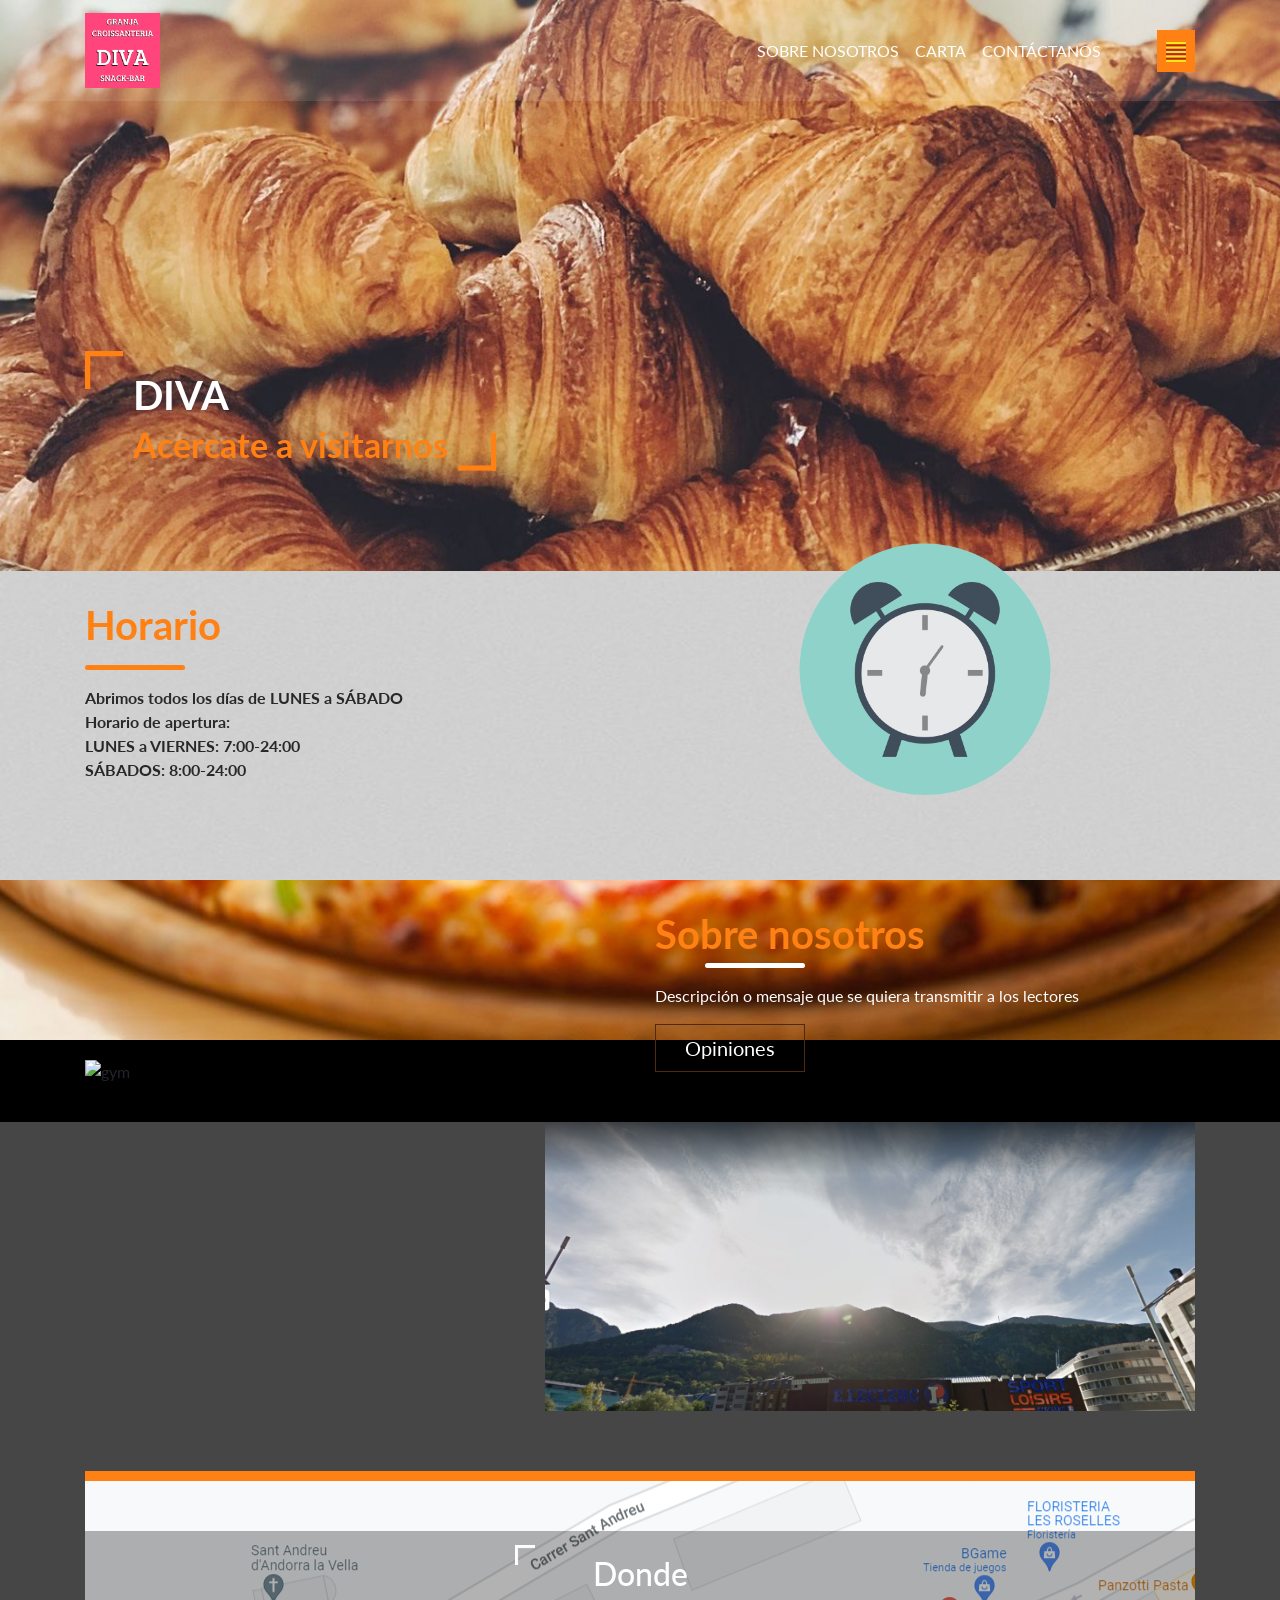
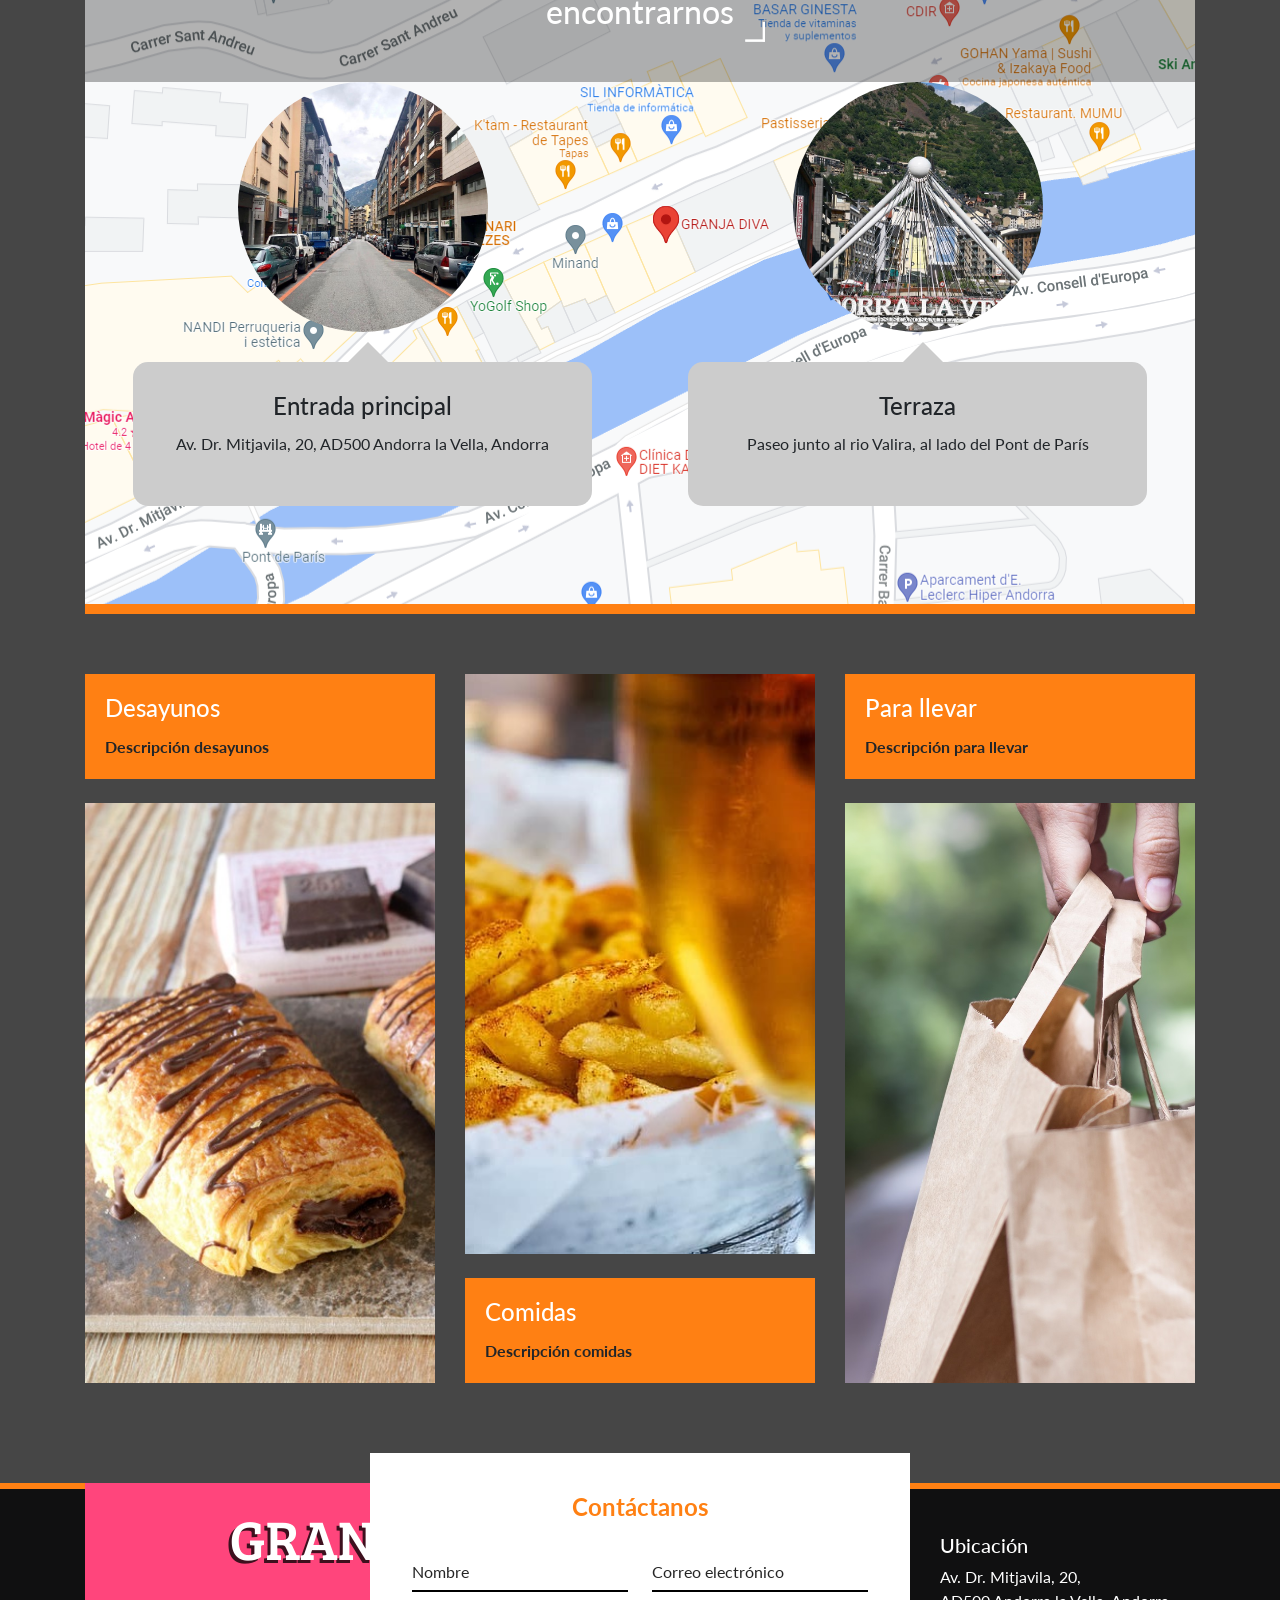
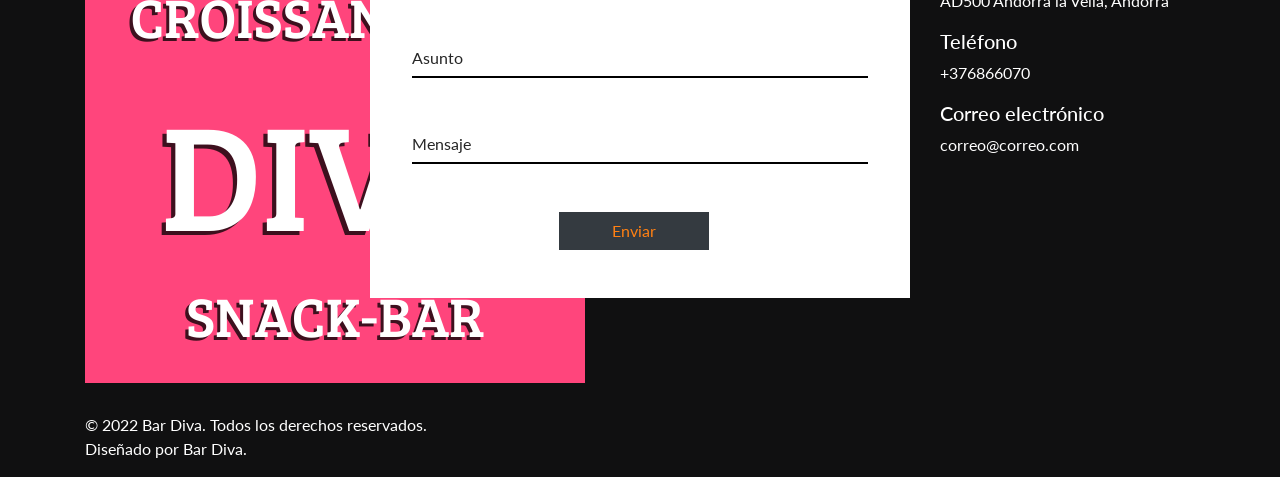
==== index.html @ 4da61eec "Add files via upload" ====
<!doctype html>
<html lang="en">
<head>
  <!-- Required meta tags -->
  <meta charset="utf-8">
  <meta name="viewport" content="width=device-width, initial-scale=1, shrink-to-fit=no">
  <title>Granja Croissantería DIVA Snack-Bar</title>

  <!-- Bootstrap CSS -->
  <link href="css/animate.css" rel="stylesheet">
  <link rel="stylesheet" href="css/bootstrap.min.css" type="text/css">
  <link href="https://fonts.googleapis.com/css?family=Lato:300,400,700" rel="stylesheet">
  <link rel="stylesheet" href="css/style.css">
</head>
<body>
<div class="container-fluid pl-0 pr-0 bg-img clearfix parallax-window2" data-parallax="scroll" data-image-src="images/banner2.jpg">
  <nav class="navbar navbar-expand-md navbar-dark">
    <div class="container"> 
      <!-- Brand --> 
      <a class="navbar-brand mr-auto" style="width: 75px; height: 85px;"><img src="images/logo.png" alt="DIVA" width="100%" height="100%" /></a> 
      
      <!-- Toggler/collapsibe Button -->
      <button class="navbar-toggler" type="button" data-toggle="collapse" data-target="#collapsibleNavbar"> <span class="navbar-toggler-icon"></span> </button>
      
      <!-- Navbar links -->
      <div class="collapse navbar-collapse" id="collapsibleNavbar">
        <ul class="navbar-nav ml-auto">
          <li class="nav-item"> <a class="nav-link" href="#about-us">Sobre nosotros</a> </li>
          <li class="nav-item"> <a class="nav-link" href="#">Carta</a> </li>
          <li class="nav-item"> <a class="nav-link" href="#contact">Contáctanos</a> </li>
        </ul>
        <ul class="navbar-nav ml-5">
          <li class="nav-item"> <a class="nav-link btn btn-danger" href="catalan.html"><img src="images/catalan.jpg" alt=""></a> </li>
        </ul>
      </div>
    </div>
  </nav>
  <div class="container">
    <div class="fh5co-banner-text-box">
      <div class="quote-box pl-5 pr-5 wow bounceInRight">
        <h2> DIVA <br><span>Acercate a visitarnos</span> </h2>
      </div>
       </div>
  </div>
</div>
<div class="container-fluid fh5co-network">
  <div class="container">
    <div class="row">
      <div class="col-md-6">
        <h2 class="wow bounceInRight">Horario</h2>
        <hr />
        <p class="wow bounceInDown">Abrimos todos los días de LUNES a SÁBADO <br> Horario de apertura: <br> LUNES a VIERNES: 7:00-24:00 <br> SÁBADOS: 8:00-24:00</p>
      </div>
      <div class="col-md-6">
        <figure class="wow bounceInDown"> <img src="images/reloj2.png" alt="gym" class="img-fluid" width="50%" height="50%" /> </figure>
      </div>
    </div>
  </div>
</div>
<div id="about-us" class="container-fluid fh5co-about-us pl-0 pr-0 parallax-window" data-parallax="scroll" data-image-src="images/about-us-bg.jpg">
  <div class="container">
    <div class="col-sm-6 offset-sm-6">
      <h2 class="wow bounceInLeft" data-wow-delay=".25s">Sobre nosotros</h2>
      <hr/>
      <p class="wow bounceInRight" data-wow-delay=".25s">Descripción o mensaje que se quiera transmitir a los lectores </p>
      <a href="https://www.google.com/search?q=bar+diva+andorra&rlz=1C1FHFK_esES972ES972&oq=bar+diva+&aqs=chrome.1.69i59l2j0i512j0i22i30l3j69i60l2.2398j0j7&sourceid=chrome&ie=UTF-8#lrd=0x12a58ada9495efd1:0x4dd84c9280904a52,1,,," target="_blank" class="btn btn-lg btn-outline-danger d-inline-block text-center mx-auto wow bounceInDown">Opiniones</a> </div>
  </div>
</div>
<div class="container-fluid fh5co-content-box">
  <div class="container">
    <div class="row">
      <div class="col-md-5 pr-0"><img src="images/Pared.png" alt="gym" class="img-fluid wow bounceInLeft"/> </div>
      <div class="col-md-7 pl-0">
        <div class="wow bounceInRight" data-wow-delay=".25s">
          <div class="card-img-overlay">
          </div>
          <img src="images/vistas.png" alt="girls in gym" class="img-fluid" /> </div>
      </div>
    </div>
    <div class="row trainers pl-0 pr-0">
      <div class="col-12 bg-50">
        <br>
        <div class="quote-box2 wow bounceInDown" data-wow-delay=".25s">
          <h2> Donde encontrarnos </h2>
        </div>
      </div>
      <div class="col-md-6 pr-5 pl-5">
        <div class="card text-center wow bounceInLeft" data-wow-delay=".25s"> 
          <img class="card-img-top rounded-circle img-fluid" src="images/calle1.jpg" alt="Card image">
          <div class="card-body mb-5">
            <h4 class="card-title">Entrada principal</h4>
            <p class="card-text">Av. Dr. Mitjavila, 20, AD500 Andorra la Vella, Andorra</p>
          </div>
        </div>
      </div>
      <div class="col-md-6 pl-5 pr-5">
        <div class="card text-center wow bounceInRight" data-wow-delay=".25s"> <img class="card-img-top rounded-circle img-fluid" src="images/calle_puente.jpg" alt="Card image">
          <div class="card-body mb-5">
            <h4 class="card-title">Terraza</h4>
            <p class="card-text">Paseo junto al rio Valira, al lado del Pont de París</p>
          </div>
        </div>
      </div>
    </div>
    <div class="row gallery">
      <div class="col-md-4">
        <div class="card">
          <div class="card-body mb-4 wow bounceInLeft" data-wow-delay=".25s">
            <h4 class="card-title">Desayunos</h4>
            <p class="card-text">Descripción desayunos </p>
          </div>
          <img class="card-img-top img-fluid wow bounceInRight" data-wow-delay=".25s" src="images/napo.jpg" alt="Card image"> </div>
      </div>
      <div class="col-md-4">
        <div class="card"> <img class="card-img-top img-fluid wow bounceInUp" data-wow-delay=".25s" src="images/comida.jpg" alt="Card image">
          <div class="card-body mt-4 wow bounceInDown" data-wow-delay=".25s">
            <h4 class="card-title">Comidas</h4>
            <p class="card-text">Descripción comidas </p>
          </div>
        </div>
      </div>
      <div class="col-md-4">
        <div class="card">
          <div class="card-body mb-4 wow bounceInRight" data-wow-delay=".25s">
            <h4 class="card-title">Para llevar</h4>
            <p class="card-text">Descripción para llevar </p>
          </div>
          <img class="card-img-top img-fluid wow bounceInLeft" data-wow-delay=".25s" src="images/bolsas.jpg" alt="Card image"> </div>
      </div>
    </div>
  </div>
</div>
<footer class="container-fluid">
  <div class="container">
    <div class="row">
      <div class="col-md-3 footer1 d-flex wow bounceInLeft" data-wow-delay=".25s">
        <div class="d-flex flex-wrap align-content-center"> <a href="#"><img src="images/logo.png" alt="logo" /></a>
          <p>&copy; 2022 Bar Diva. Todos los derechos reservados.<br> Diseñado por Bar Diva.</p>
        </div>
      </div>
      <div class="col-md-6 footer2 wow bounceInUp" data-wow-delay=".25s" id="contact">
        <div class="form-box">
          <h4>Contáctanos</h4>
          <table class="table table-responsive d-table">
            <tr>
              <td><input type="text" class="form-control pl-0" placeholder="Nombre" /></td>
              <td><input type="email" class="form-control pl-0" placeholder="Correo electrónico" /></td>
            </tr>
            <tr>
              <td colspan="2"></td>
            </tr>
            <tr>
              <td colspan="2"><input type="text" class="form-control pl-0" placeholder="Asunto" /></td>
            </tr>
            <tr>
              <td colspan="2"></td>
            </tr>
            <tr>
              <td colspan="2"><input type="text" class="form-control pl-0" placeholder="Mensaje" /></td>
            </tr>
            <tr>
              <td colspan="2"></td>
            </tr>
            <tr>
              <td colspan="2" class="text-center pl-0"><button type="submit" class="btn btn-dark"><a href="mailto:rodrigo.pajares@hotmail.com">Enviar</a></button></td>
            </tr>
          </table>
        </div>
      </div>
      <div class="col-md-3 footer3 wow bounceInRight" data-wow-delay=".25s">
        <h5>Ubicación</h5>
        <p>Av. Dr. Mitjavila, 20, <br>
        AD500 Andorra la Vella, Andorra</p>
        <h5>Teléfono</h5>
        <p>+376866070</p>
        <h5>Correo electrónico</h5>
        <p>correo@correo.com</p>
      </div>
    </div>
  </div>
</footer>

<!-- Optional JavaScript --> 
<!-- jQuery first, then Bootstrap JS, ... -->

<script src="js/jquery.min.js"></script>
<script src="js/bootstrap.min.js"></script>
<script src="js/parallax.js"></script>
<script src="js/wow.js"></script>
<script src="js/main.js"></script>

</body>
</html>
---- css/style.css ----
/*
 * Fox by FreeHTML5.co
 * Twitter: https://twitter.com/fh5co
 * Facebook: https://fb.com/fh5co
 * URL: https://freehtml5.co
 */

body {
  font-family: 'Lato', sans-serif;
  overflow: hidden;
  overflow-y: scroll;
  background-color: #000;
}
body .bg-img {
  background-repeat: no-repeat;
  background-position: center;
  padding-bottom: 100px;
}
body nav {
  background: rgba(255, 255, 255, 0.1);
}
body nav .navbar-nav a {
  font-size: 16px;
  text-transform: uppercase;
  color: #fff !important;
  transition: all 0.3s;
  -webkit-transition: all 0.3s;
  -ms-transition: all 0.3s;
  -o-transition: all 0.3s;
}
body nav .navbar-nav a:hover {
  color: #ff8013 !important;
}
body nav .navbar-nav .btn-danger {
  background: #ff8013;
  border-color: #ff8013;
  border-radius: 0;
}
body nav .navbar-nav .btn-danger:hover {
  background: #df6700;
  border-color: #df6700;
}

a, a:hover {
  color: #ff8013;
}

.fh5co-banner-text-box {
  position: relative;
  max-height: 120px;
  display: inline-block;
  margin-top: 250px;
}
.fh5co-banner-text-box .quote-box {
  max-width: 455px;
  padding: 20px 0;
}
.fh5co-banner-text-box .quote-box h2 {
  font-family: 'Lato', sans-serif;
  font-weight: 700;
  color: #fff;
  font-size: 40px;
}
.fh5co-banner-text-box .quote-box h2 span {
  color: #ff8013;
  font-size: 34px;
}
.fh5co-banner-text-box .quote-box::before {
  content: "";
  position: absolute;
  height: 38px;
  width: 38px;
  left: 0;
  top: 0;
  background: url("../images/right-quote.png");
  background-repeat: no-repeat;
}
.fh5co-banner-text-box .quote-box::after {
  content: "";
  position: absolute;
  height: 38px;
  width: 38px;
  background: url("../images/left-quote.png");
  background-repeat: no-repeat;
  right: 0;
  bottom: 0;
}
.fh5co-banner-text-box a {
  color: #fff;
  border-color: #4e2b0d;
  border-radius: 0;
  min-width: 150px;
}
.fh5co-banner-text-box a:hover {
  background: transparent;
  border-color: gray;
  color: #ff8013;
}

.fh5co-network, .fh5co-about-us {
  background: url("../images/about-bg.jpg");
  background-repeat: no-repeat;
  background-position: center;
  background-size: 100% 100%;
  padding: 50px 0;
  padding-top: 30px;
}
.fh5co-network figure, .fh5co-about-us figure {
  margin-top: -70px !important;
}
.fh5co-network h2, .fh5co-about-us h2 {
  color: #ff8013;
  font-family: 'Lato', sans-serif;
  font-weight: 700;
  font-size: 40px;
  margin-bottom: 0;
}
.fh5co-network h4, .fh5co-about-us h4, .fh5co-network h5, .fh5co-about-us h5, .fh5co-network p, .fh5co-about-us p {
  color: #282828;
  font-family: 'Lato', sans-serif;
  font-weight: 700;
}
.fh5co-network hr, .fh5co-about-us hr {
  border-color: #ff8013;
  border-width: 5px;
  max-width: 100px;
  margin-left: 0;
  border-radius: 5px;
}
.fh5co-network figure, .fh5co-about-us figure {
  text-align: center;
}

.fh5co-about-us {
  background: transparent;
  background-repeat: no-repeat;
  background-size: contain;
  background-position: center;
}
.fh5co-about-us p {
  color: #fff;
  font-family: 'Lato', sans-serif;
  font-weight: normal;
}
.fh5co-about-us hr {
  border-color: #fff;
  margin-left: 50px;
  margin-top: 5px;
}
.fh5co-about-us a {
  color: #fff !important;
  border-color: #4e2b0d;
  border-radius: 0;
  min-width: 150px;
}
.fh5co-about-us a:hover {
  background: transparent;
  border-color: gray;
  color: #ff8013;
}

.fh5co-content-box {
  background: #464646;
  padding-bottom: 100px;
}
.fh5co-content-box .pr-0 img {
  margin-top: -128px;
}
.fh5co-content-box img {
  width: 100%;
}
.fh5co-content-box .card-img-overlay {
  color: #fff;
  text-align: center;
  top: 35%;
}
.fh5co-content-box .trainers {
  position: relative;
  padding: 50px 0;
  margin: 70px 0;
  background: url("../images/gym2.jpg");
  background-repeat: no-repeat;
  background-position: center;
  background-color: #000;
}
.fh5co-content-box .trainers .bg-50 {
  background: rgba(0, 0, 0, 0.3);
}
.fh5co-content-box .trainers .card {
  border: none;
  background: transparent;
}
.fh5co-content-box .trainers .card img {
  max-width: 250px;
  margin: 0 auto;
  max-height: 250px;
}
.fh5co-content-box .trainers .card .card-body {
  background: #ccc;
  border-radius: 15px;
  padding: 30px 20px;
  margin-top: 30px;
  padding-bottom: 50px;
}
.fh5co-content-box .trainers .card .card-body::before {
  content: "";
  position: absolute;
  border: 20px solid #ccc;
  border-color: transparent transparent #ccc transparent;
  margin-top: -70px;
  text-align: center;
  margin-left: -15px;
}
.fh5co-content-box .trainers .quote-box2 {
  color: #fff;
  max-width: 250px;
  position: relative;
  text-align: center;
  margin: auto;
  margin-bottom: 50px;
}
.fh5co-content-box .trainers .quote-box2::before {
  content: "";
  position: absolute;
  height: 20px;
  width: 20px;
  left: 0;
  top: -10px;
  background: url("../images/right-quote-white.png");
  background-repeat: no-repeat;
  background-size: 100% 100%;
}
.fh5co-content-box .trainers .quote-box2::after {
  content: "";
  position: absolute;
  height: 20px;
  width: 20px;
  background: url("../images/left-quote-white.png");
  background-repeat: no-repeat;
  right: 0;
  bottom: -10px;
  background-size: 100% 100%;
}
.fh5co-content-box .trainers::before, .fh5co-content-box .trainers::after {
  content: "";
  position: absolute;
  border: 5px solid #ff8013;
  width: 100%;
  top: -10px;
}
.fh5co-content-box .trainers::before {
  bottom: -10px;
  top: auto;
}
.fh5co-content-box .gallery .card {
  border: none;
  background: transparent;
}
.fh5co-content-box .gallery .card img {
  border-radius: 0;
  max-height: 580px;
}
.fh5co-content-box .gallery .card .card-body {
  background: #ff8013;
}
.fh5co-content-box .gallery .card .card-body h4 {
  color: #fff;
}
.fh5co-content-box .gallery .card .card-body p {
  font-family: 'Lato', sans-serif;
  font-weight: 700;
}

footer {
  background: #101011;
  color: #fff;
}
footer .footer1 p {
  margin-top: 30px;
}
footer .footer2 h4 {
  color: #ff8013;
  font-family: 'Lato', sans-serif;
  font-weight: 700;
  text-align: center;
  margin: 20px auto;
}
footer .footer2 .form-box {
  background: #fff;
  padding: 20px 30px;
  margin-top: -30px;
}
footer .footer2 input[type='text'], footer .footer2 input[type='email'] {
  background: transparent;
  border-radius: 0;
  border: none;
  border-bottom: 2px solid #000;
}
footer .footer2 input[type='text']:focus, footer .footer2 input[type='email']:focus {
  box-shadow: none;
  border-color: #ff8013;
}
footer .footer2 .btn {
  min-width: 150px;
  border-radius: 0;
}
footer .footer2 ::-webkit-input-placeholder {
  /* Chrome/Opera/Safari */
  color: #262626;
}
footer .footer2 ::-moz-placeholder {
  /* Firefox 19+ */
  color: #262626;
}
footer .footer2 :-ms-input-placeholder {
  /* IE 10+ */
  color: #262626;
}
footer .footer2 :-moz-placeholder {
  /* Firefox 18- */
  color: #262626;
}
footer .footer3 {
  padding-top: 50px;
}
footer .footer3 a {
  background: #fff;
  border-radius: 50%;
  height: 40px;
  width: 40px;
  padding: 0;
  padding-top: 5px;
}
footer .footer3 a:hover {
  background: #ff8013;
}
footer .footer3 .nav-item li {
  margin: 0 5px;
}
footer .table td, footer .table th {
  border: none;
}

footer::before {
  content: "";
  position: absolute;
  border: 3px solid #ff8013;
  width: 100%;
  left: 0;
}

@media (max-width: 1199px) {
  .fh5co-content-box .pr-0 img {
    margin-top: -107px;
  }
}
@media (max-width: 991px) {
  .fh5co-content-box .pr-0 img {
    margin-top: -78px;
  }
  .fh5co-content-box .card-img-overlay {
    top: 20%;
  }
}
@media (max-width: 767px) {
  body nav .navbar-nav {
    margin-left: 0 !important;
    max-width: 50px;
  }

  .fh5co-network figure, .fh5co-about-us figure {
    margin-top: 0 !important;
  }

  .fh5co-content-box .pr-0 img {
    margin: 20px auto;
  }
  .fh5co-content-box .col-md-5 {
    padding: 0 !important;
  }
  .fh5co-content-box .col-md-7 {
    padding: 0 !important;
  }

  .gallery .card {
    margin-bottom: 25px;
  }

  .footer1 {
    min-height: 150px;
  }

  .footer2 .form-box {
    margin-top: 0 !important;
  }
}
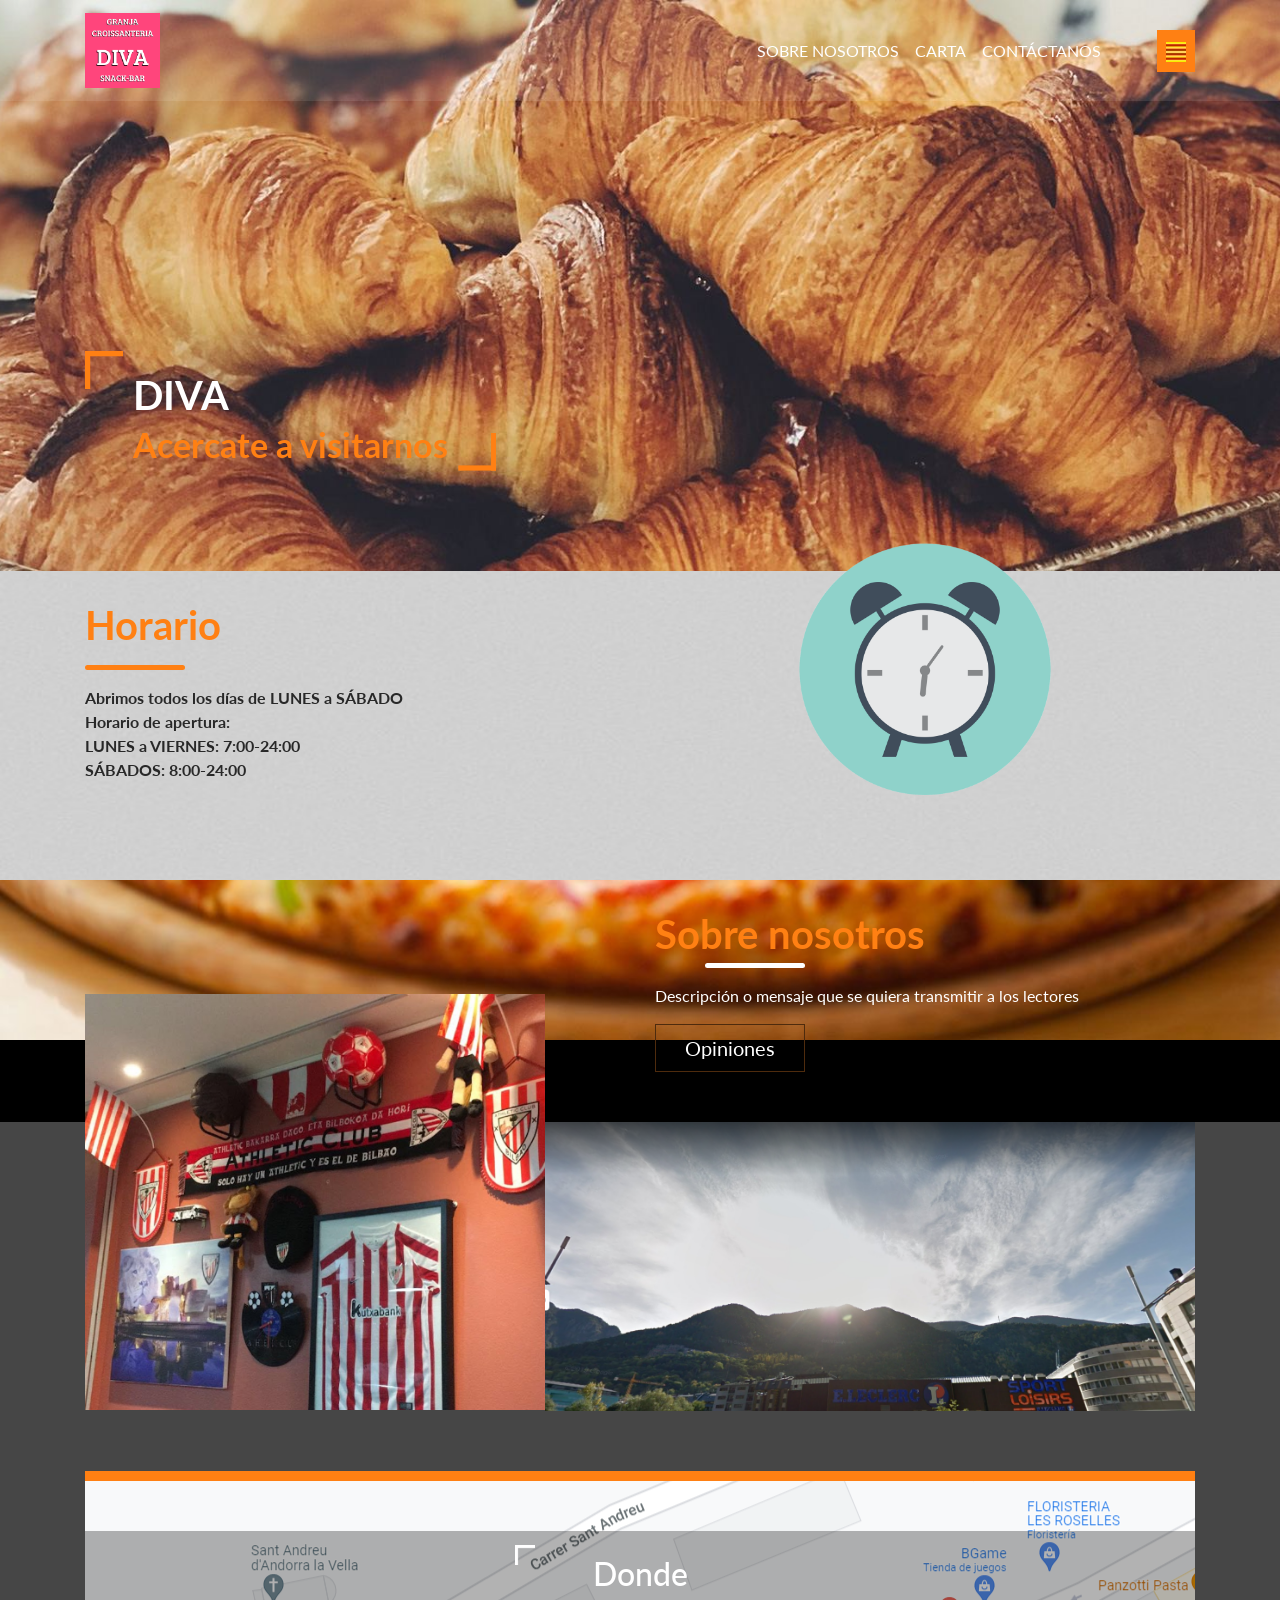
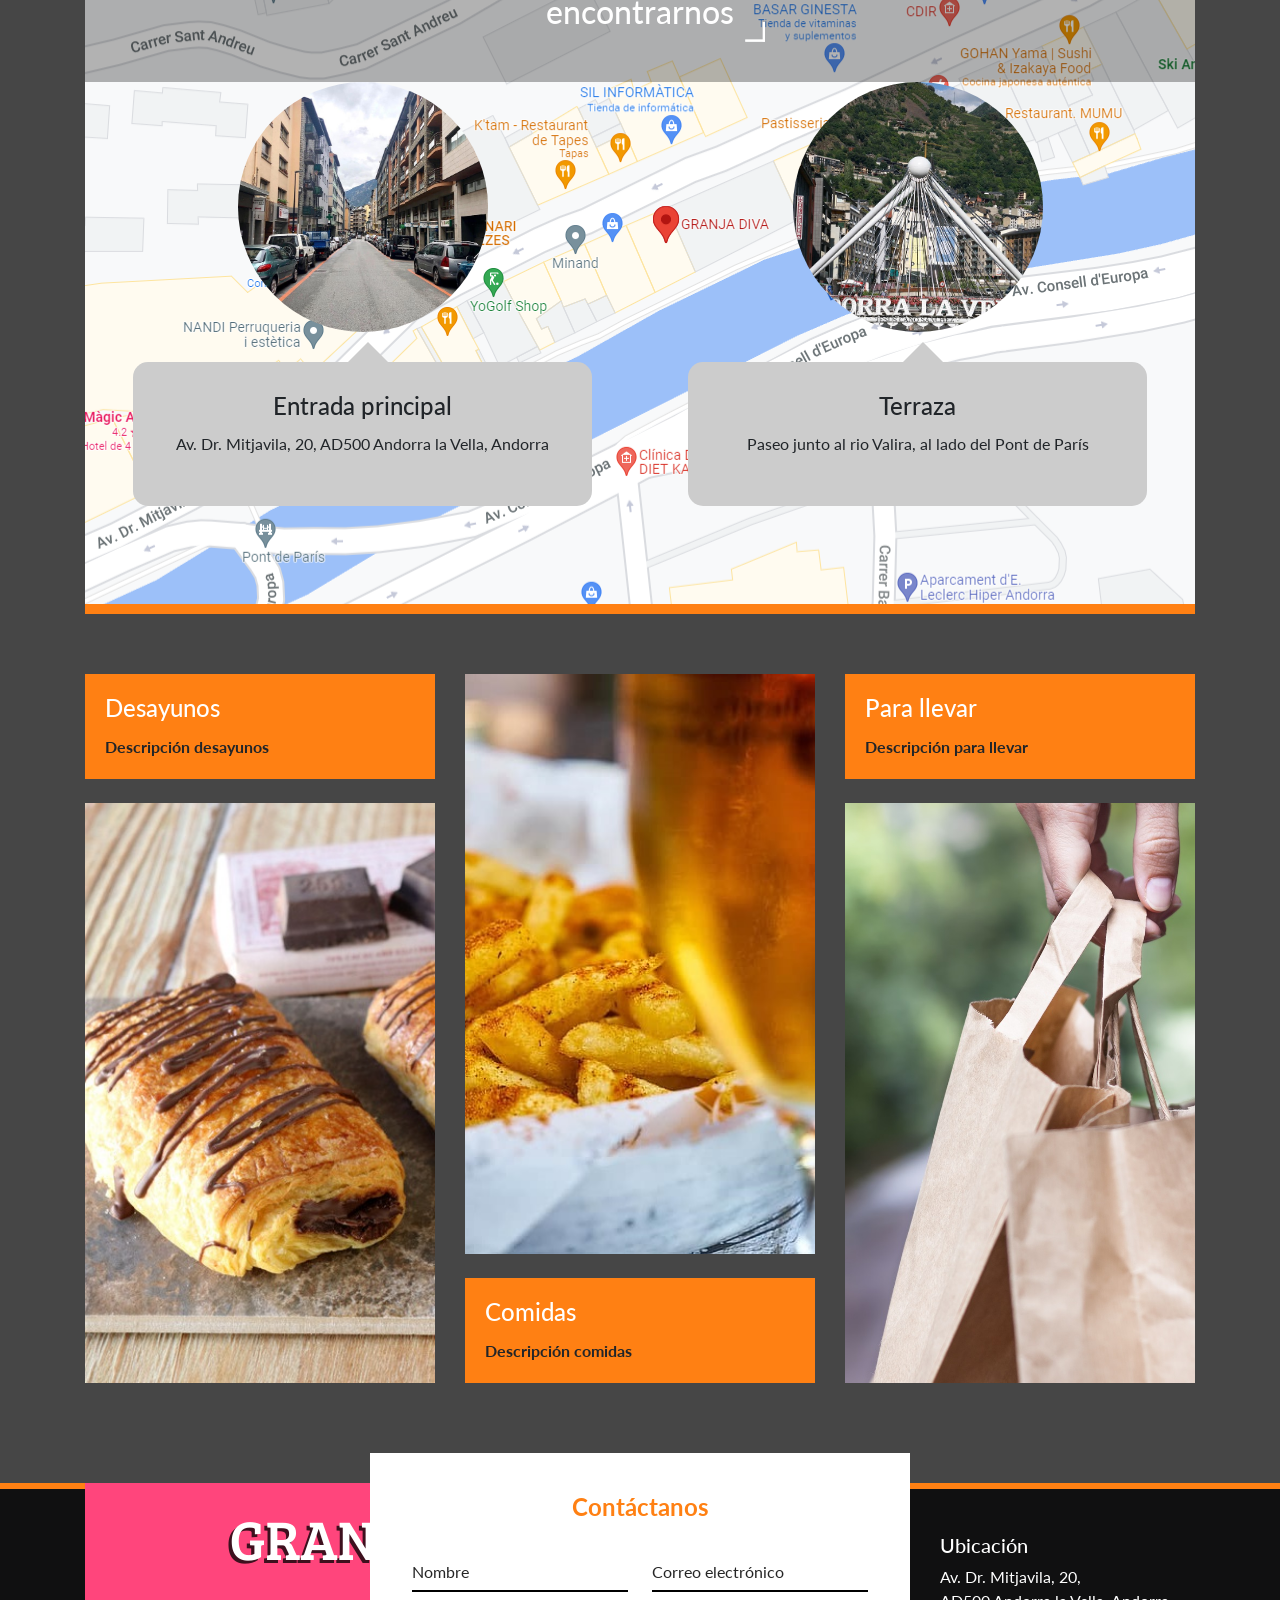
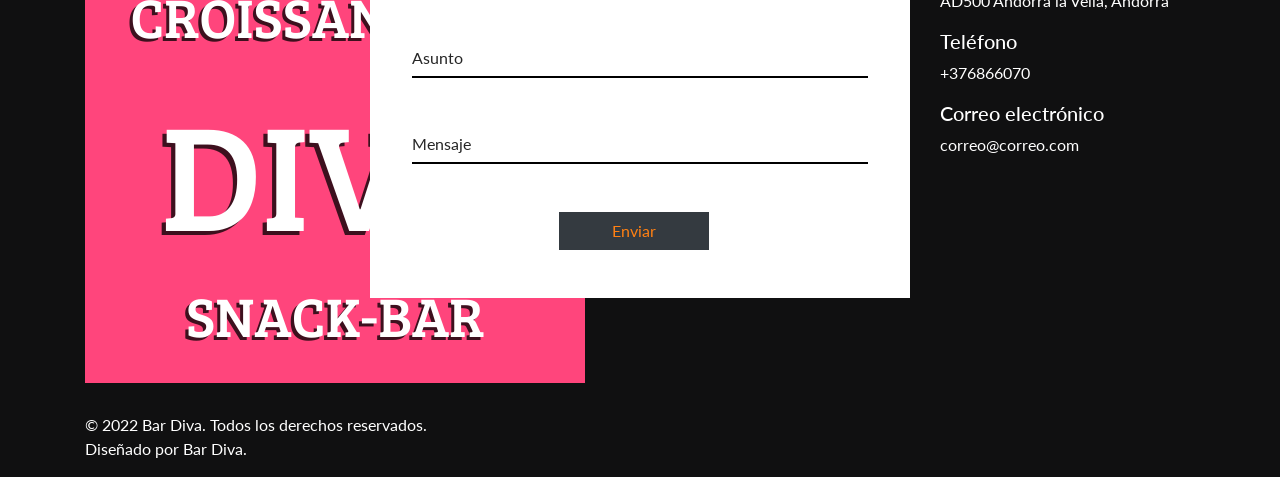
==== commit c5e9e29f: "Update index.html" ====
--- a/index.html
+++ b/index.html
@@ -5,6 +5,7 @@
   <meta charset="utf-8">
   <meta name="viewport" content="width=device-width, initial-scale=1, shrink-to-fit=no">
   <title>Granja Croissantería DIVA Snack-Bar</title>
+  <link rel="shortcut icon" href="images/logo.png">
 
   <!-- Bootstrap CSS -->
   <link href="css/animate.css" rel="stylesheet">
@@ -69,7 +70,7 @@
 <div class="container-fluid fh5co-content-box">
   <div class="container">
     <div class="row">
-      <div class="col-md-5 pr-0"><img src="images/Pared.png" alt="gym" class="img-fluid wow bounceInLeft"/> </div>
+      <div class="col-md-5 pr-0"><img src="images/pared.jpg" alt="gym" class="img-fluid wow bounceInLeft"/> </div>
       <div class="col-md-7 pl-0">
         <div class="wow bounceInRight" data-wow-delay=".25s">
           <div class="card-img-overlay">
@@ -190,4 +191,4 @@
 <script src="js/main.js"></script>
 
 </body>
-</html>+</html>
